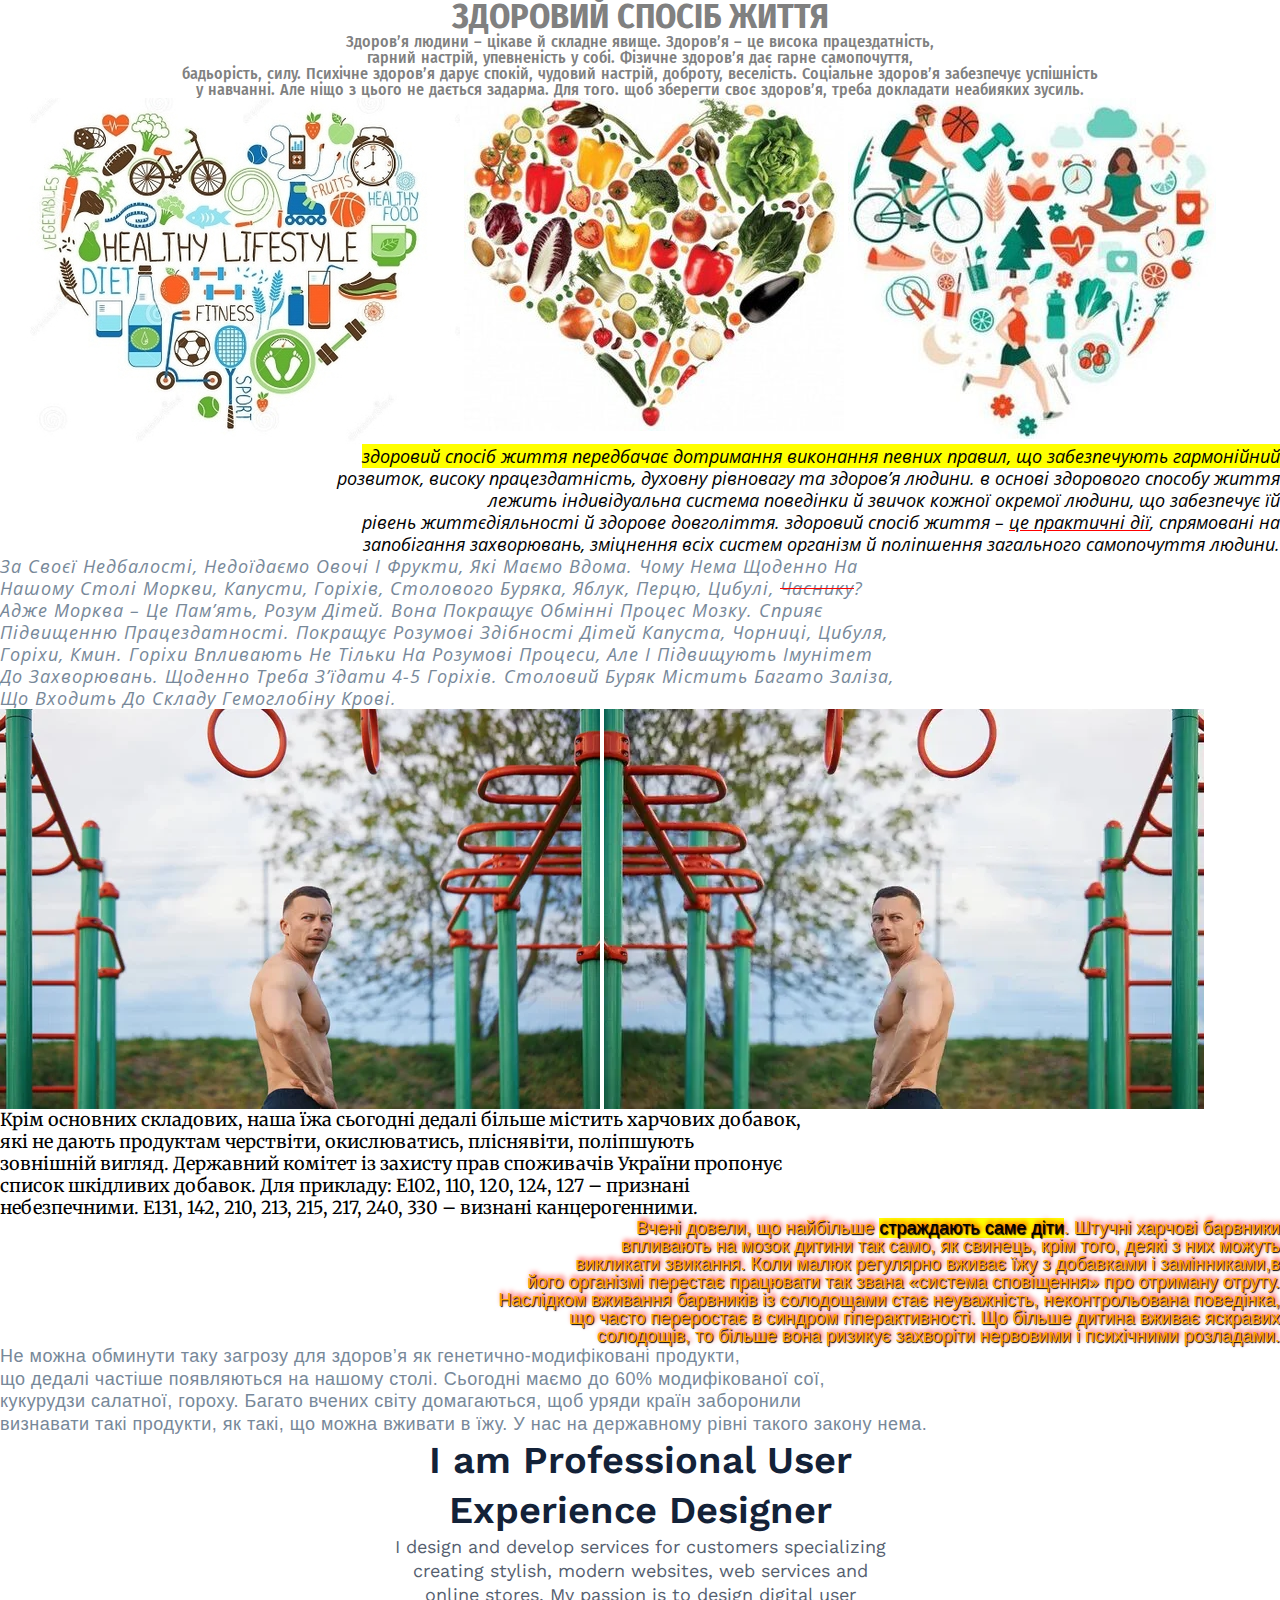
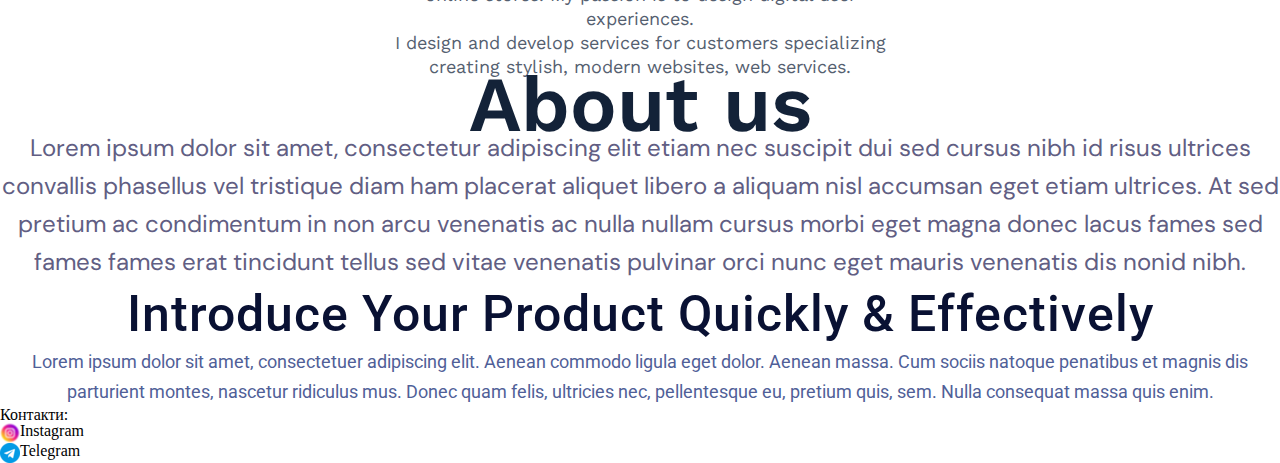
==== lesson_04/index.html @ 67fd7c18 "Add files via upload" ====
<!DOCTYPE html>
<html lang="uk">
<head>
    <meta charset="UTF-8">
    <meta name="viewport" content="width=device-width, initial-scale=1.0">
	<link rel="stylesheet" href="css/style.css">
    <title>Lesson 04</title>
</head>
<body>
<header>
    <h1 class="title">
        Здоровий спосіб життя 
    </h1>
</header>
<main>
        <h2 class="sub-title">
            Здоров’я людини – цікаве й складне явище. Здоров’я – це висока працездатність, <br>гарний настрій, упевненість у собі.
            Фізичне здоров’я дає гарне самопочуття, <br>бадьорість, силу. Психічне здоров’я дарує спокій, чудовий настрій, доброту,
            веселість. Соціальне здоров’я забезпечує успішність <br>у навчанні. Але ніщо з цього не дається задарма. Для того. щоб
            зберегти своє здоров’я, треба докладати неабияких зусиль.
        </h2>
        <span class="images">
            <img src="img/life-1.jpg" alt="Опис переваг здорового способу життя">
            <img src="img/life-2.jpg" alt="Овочі та фрукти у вигляді людського серця">
            <img src="img/life-3.jpg" alt="Корисні звички на прикладі людей що займаються ними">
        </span>
        <p class="text-1">
            <mark class="word-3">Здоровий спосіб життя передбачає дотримання виконання певних правил, що забезпечують гармонійний</mark><br>розвиток, високу
            працездатність, духовну рівновагу та здоров’я людини. В основі здорового способу життя<br> лежить індивідуальна система
            поведінки й звичок кожної окремої людини, що забезпечує їй <br> рівень життєдіяльності й здорове довголіття.
            Здоровий спосіб життя – <span class="word-2">це практичні дії</span>, спрямовані на<br> запобігання захворювань, зміцнення всіх систем організм й
            поліпшення загального самопочуття людини.
        </p>
        <p class="text-2">
            За своєї недбалості, недоїдаємо овочі і фрукти, які маємо вдома. Чому нема щоденно на<br> нашому столі моркви, капусти,
            горіхів, столового буряка, яблук, перцю, цибулі, <span class="word">часнику</span>?<br> Адже морква – це пам’ять, розум дітей. Вона покращує обмінні
            процес мозку. Сприяє <br>підвищенню працездатності. Покращує розумові здібності дітей капуста, чорниці, цибуля, <br>горіхи,
            кмин. Горіхи впливають не тільки на розумові процеси, але і підвищують імунітет <br>до захворювань. Щоденно треба з’їдати
            4-5 горіхів. Столовий буряк містить багато заліза, <br>що входить до складу гемоглобіну крові.
        </p>
        <span>
            <img src="img/sport.jpg" alt="Накачаний чоловік дивиться ліворуч">
            <img src="img/sport-2.jpg" alt="Накачаний чоловік дивиться праворуч">
        </span>
        <p class="text-3">
            Крім основних складових, наша їжа сьогодні дедалі більше містить харчових добавок, <br>які не дають продуктам черствіти,
            окислюватись, пліснявіти, поліпшують <br>зовнішній вигляд. Державний комітет із захисту прав споживачів України пропонує
            <br>список шкідливих добавок. Для прикладу: Е102, 110, 120, 124, 127 – признані <br>небезпечними. Е131, 142, 210, 213, 215, 217,
            240, 330 – визнані канцерогенними.
        </p>
        <p class="text-4">
            Вчені довели, що найбільше <mark>страждають саме діти</mark>. Штучні харчові барвники <br>впливають на мозок дитини так само, як свинець,
            крім того, деякі з них можуть <br>викликати звикання. Коли малюк регулярно вживає їжу з добавками і замінниками,в <br>його
            організмі перестає працювати так звана «система сповіщення» про отриману отруту. <br> Наслідком вживання барвників із
            солодощами стає неуважність, неконтрольована поведінка, <br>що часто переростає в синдром гіперактивності. Що більше дитина
            вживає яскравих <br>солодощів, то більше вона ризикує захворіти нервовими і психічними розладами.
        </p>
        <p class="text-5">
            Не можна обминути таку загрозу для здоров’я як генетично-модифіковані продукти, <br>що дедалі частіше появляються на нашому
            столі. Сьогодні маємо до 60% модифікованої сої,<br> кукурудзи салатної, гороху. Багато вчених світу домагаються, щоб уряди
            країн заборонили<br> визнавати такі продукти, як такі, що можна вживати в їжу. У нас на державному рівні такого закону нема.
        </p>
        <h3 class="title-3">
            I am Professional User <br> Experience Designer
        </h3>
        <p class="text-6">
            I design and develop services for customers specializing <br> creating stylish, modern websites, web services and <br> online
            stores. My passion is to design digital user <br> experiences. <br>
            
            I design and develop services for customers specializing <br> creating stylish, modern websites, web services.
        </p>
        <h4 class="title-4">
            About us
        </h4>
        <p class="text-7">
            Lorem ipsum dolor sit amet, consectetur adipiscing elit etiam nec suscipit dui sed cursus nibh id risus ultrices
            convallis phasellus vel tristique diam ham placerat aliquet libero a aliquam nisl accumsan eget etiam ultrices.
            At sed pretium ac condimentum in non arcu venenatis ac nulla nullam cursus morbi eget magna donec lacus fames sed fames
            fames erat tincidunt tellus sed vitae venenatis pulvinar orci nunc eget mauris venenatis dis nonid nibh.
        </p>
        <h5 class="title-5">
            Introduce Your Product Quickly & Effectively
        </h5>
        <p class="text-8">
            Lorem ipsum dolor sit amet, consectetuer adipiscing elit. Aenean commodo ligula eget dolor. Aenean massa. Cum sociis
            natoque penatibus et magnis dis parturient montes, nascetur ridiculus
            
            mus. Donec quam felis, ultricies nec, pellentesque eu, pretium quis, sem. Nulla consequat massa quis enim.
        </p>
</main>
<footer>
    <h2 class="contacts">Контакти:</h2>
    <ul>
        <li>
            <a target="_blank" href="https://www.instagram.com/sssosuska?igsh=MWxmbHVid2FoZ2dmNQ==">
                <img src="img/instagram_icon.png" alt="Іконка інстаграм">Instagram</a>
        </li>
        <li>
            <a target="_blank" href="https://t.me/street_doritos">
                <img src="img/telegram_icon.png" alt="Іконка телеграм">Telegram</a>
        </li>
    </ul>
</footer>
</body>
</html>
---- lesson_04/css/style.css ----
@import url("https://fonts.googleapis.com/css?family=Fira+Sans+Condensed:500,700,900&display=swap");
@import url("https://fonts.googleapis.com/css?family=Merriweather:italic,700&display=swap");
@import url('https://fonts.googleapis.com/css2?family=Open+Sans:ital@1&display=swap');
@import url('https://fonts.googleapis.com/css2?family=Open+Sans:ital,wght@1,600&display=swap');
@import url("https://fonts.googleapis.com/css?family=Work+Sans:300,regular,500,600,700&display=swap");
@import url("https://fonts.googleapis.com/css?family=Roboto:regular,500&display=swap");
@import url("https://fonts.googleapis.com/css?family=DM+Sans:regular&display=swap");
@import url("reset.css");



.title {
    font-family: "Fira Sans Condensed",sans-serif;
    font-weight: 700;
    text-align: center;
    font-size: 34px;
    color: gray;
    font-style: normal;
    text-decoration: none;
    text-transform: uppercase;
    word-spacing: 1px;
}

.sub-title {
    font-family: "Fira Sans Condensed", sans-serif;
    font-weight: 500;
    text-align: center;
    color: gray;
    text-decoration: none;
    word-spacing: 1px;
}

.text-1 {
    font-family: "Open Sans", sans-serif;
    font-size: 18px;
    line-height: 22px;
    text-align: right;
    font-style: oblique;
    text-decoration: none;
    text-transform: lowercase;
    white-space: normal;
}

.text-2 {
    font-family: "Open Sans",sans-serif;
    text-align: left;
    font-style: italic;
    font-size: 18px;
    line-height: 22px;
    color: lightslategray;
    text-transform: capitalize;
    letter-spacing: 1px;
}

.text-3 {
    font-family: "Merriweather",serif;
    text-align: left;
    font-size: 18px;
    line-height: 22px;
    text-decoration: none;
    text-transform: none;
    white-space: normal;
}

.text-4 {
    font-family: "Gilroy", sans-serif;
    text-align: right;
    font-size: 18px;
    color: rgb(255, 165, 0);
    text-shadow: 1px 1px 1px #000, 2px -2px 5px red;
    white-space: normal;
}

.text-5 {
    font-family: "Gilroy", sans-serif;
    text-align: left;
    font-size: 18px;
    line-height: 1.25;
    color: #778899;
    text-transform: none;
    letter-spacing: 0.5px;
}

.word {
    text-decoration: line-through;
    text-decoration-color:red ;
}

.word-2 {
    text-decoration: underline;
    text-decoration-color:red ;
    text-transform: none;
}

.word-3 {
    white-space: nowrap;
}
.title-3 {
    color: var(--Gray-900, #132238);
    font-family: "Work Sans";
    font-size: 38px;
    font-style: normal;
    font-weight: 600;
    line-height: 50px;
    text-align: center;
}

.text-6 {
    color: var(--Gray-600, #556070);
    font-family: "Work Sans";
    font-size: 18px;
    font-style: normal;
    font-weight: 400;
    line-height: 24px;
    text-align: center;
}

.title-4 {
    color: var(--Gray-900, #132238);
    font-family: "Work Sans";
    font-size: 78px;
    font-style: normal;
    font-weight: 600;
    line-height: 50px;
    text-align: center;
}

.text-7 {
    color: var(--Neutral-Colors-Text-Gray, #615E83);
     font-feature-settings: 'liga' off, 'clig' off;
     font-family: "DM Sans";
     font-size: 24px;
     font-style: normal;
     font-weight: 400;
    line-height: 38px;
    text-align: center;
}

.text-8 {
    color: var(--Colour-Main-Blue-500, #505F98);
    font-feature-settings: 'liga' off, 'clig' off;
    font-family: Roboto;
    font-size: 18px;
    font-style: normal;
    font-weight: 400;
    line-height: 30px;
    text-align: center;;
}

.title-5 {
    color: var(--Colour-Main-Blue-900, #091133);
    font-family: Roboto;
    font-size: 50px;
    font-style: normal;
    font-weight: 500;
    line-height: 66px;
    letter-spacing: 1px;
    text-align: center;
}
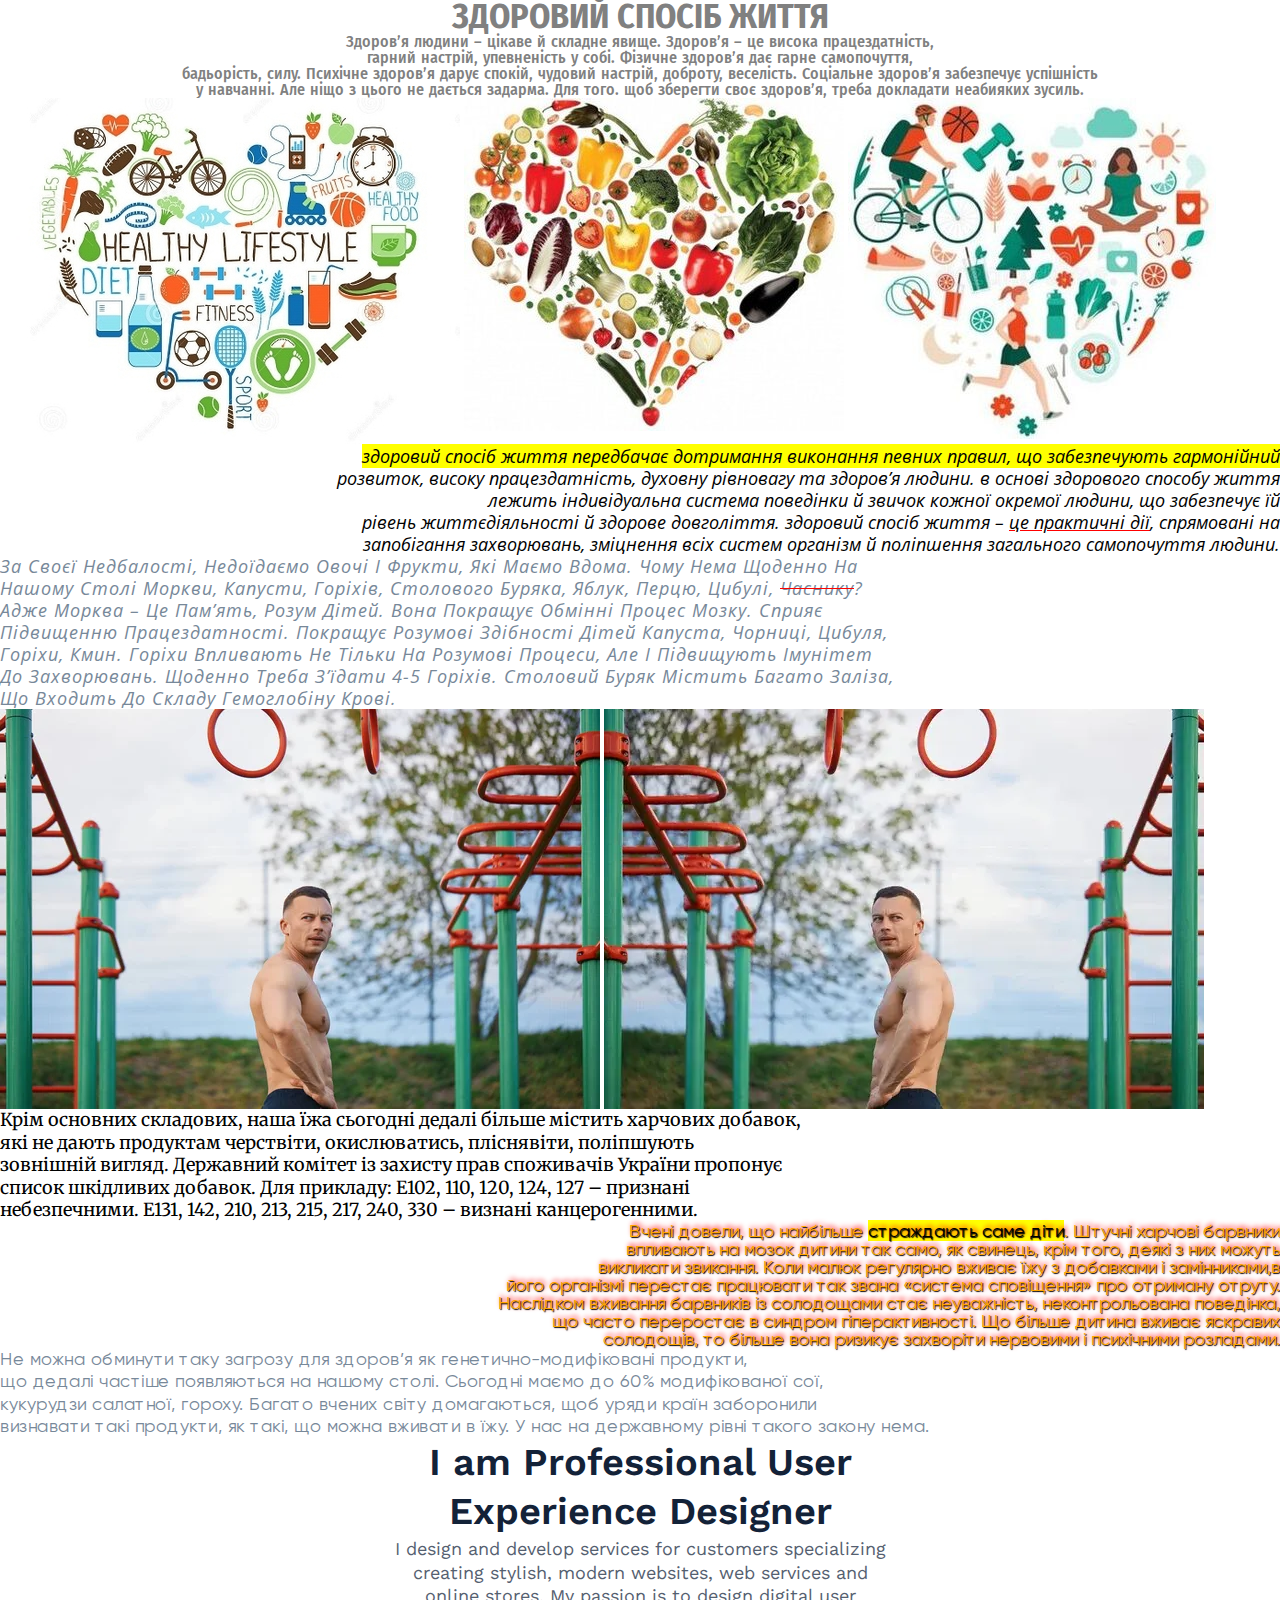
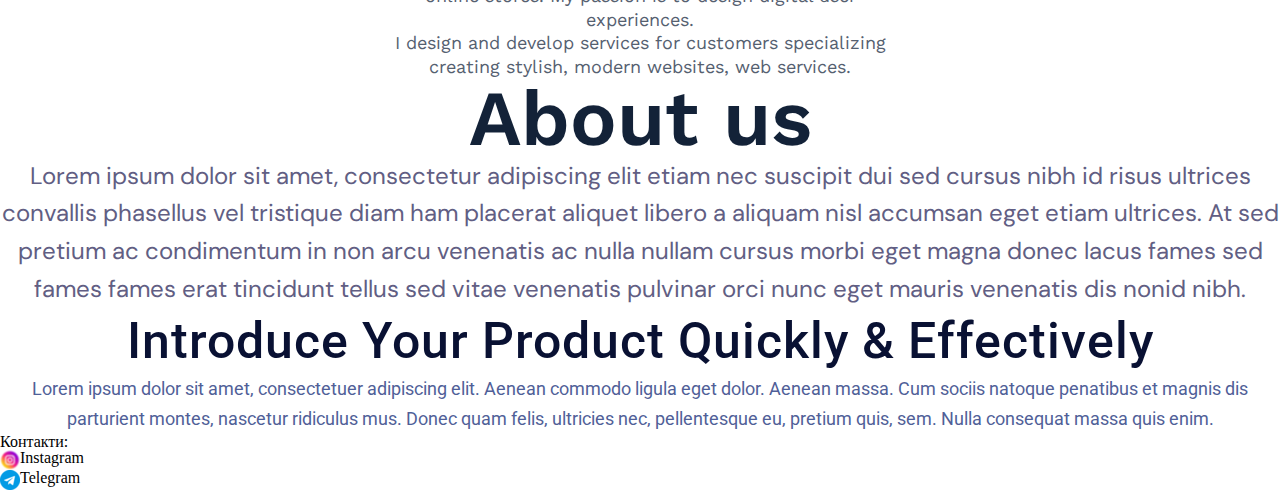
==== commit d0a88415: "Add files via upload" ====
--- a/lesson_04/index.html
+++ b/lesson_04/index.html
@@ -19,11 +19,11 @@
             веселість. Соціальне здоров’я забезпечує успішність <br>у навчанні. Але ніщо з цього не дається задарма. Для того. щоб
             зберегти своє здоров’я, треба докладати неабияких зусиль.
         </h2>
-        <span class="images">
+        <div class="images">
             <img src="img/life-1.jpg" alt="Опис переваг здорового способу життя">
             <img src="img/life-2.jpg" alt="Овочі та фрукти у вигляді людського серця">
             <img src="img/life-3.jpg" alt="Корисні звички на прикладі людей що займаються ними">
-        </span>
+        </div>
         <p class="text-1">
             <mark class="word-3">Здоровий спосіб життя передбачає дотримання виконання певних правил, що забезпечують гармонійний</mark><br>розвиток, високу
             працездатність, духовну рівновагу та здоров’я людини. В основі здорового способу життя<br> лежить індивідуальна система
@@ -38,10 +38,10 @@
             кмин. Горіхи впливають не тільки на розумові процеси, але і підвищують імунітет <br>до захворювань. Щоденно треба з’їдати
             4-5 горіхів. Столовий буряк містить багато заліза, <br>що входить до складу гемоглобіну крові.
         </p>
-        <span>
+        <div>
             <img src="img/sport.jpg" alt="Накачаний чоловік дивиться ліворуч">
             <img src="img/sport-2.jpg" alt="Накачаний чоловік дивиться праворуч">
-        </span>
+        </div>
         <p class="text-3">
             Крім основних складових, наша їжа сьогодні дедалі більше містить харчових добавок, <br>які не дають продуктам черствіти,
             окислюватись, пліснявіти, поліпшують <br>зовнішній вигляд. Державний комітет із захисту прав споживачів України пропонує
--- a/lesson_04/css/style.css
+++ b/lesson_04/css/style.css
@@ -6,6 +6,7 @@
 @import url("https://fonts.googleapis.com/css?family=Roboto:regular,500&display=swap");
 @import url("https://fonts.googleapis.com/css?family=DM+Sans:regular&display=swap");
 @import url("reset.css");
+@import url("fonts.css");
 
 
 
@@ -56,7 +57,7 @@
     font-family: "Merriweather",serif;
     text-align: left;
     font-size: 18px;
-    line-height: 22px;
+    line-height: 1.25;
     text-decoration: none;
     text-transform: none;
     white-space: normal;
@@ -96,64 +97,52 @@
     white-space: nowrap;
 }
 .title-3 {
-    color: var(--Gray-900, #132238);
+    color: #132238;
     font-family: "Work Sans";
     font-size: 38px;
-    font-style: normal;
     font-weight: 600;
-    line-height: 50px;
+    line-height: 1.31;
     text-align: center;
 }
 
 .text-6 {
-    color: var(--Gray-600, #556070);
+    color: #556070;
     font-family: "Work Sans";
     font-size: 18px;
-    font-style: normal;
-    font-weight: 400;
-    line-height: 24px;
+    line-height: 1.31;
     text-align: center;
 }
 
 .title-4 {
-    color: var(--Gray-900, #132238);
+    color:  #132238;
     font-family: "Work Sans";
     font-size: 78px;
-    font-style: normal;
     font-weight: 600;
-    line-height: 50px;
     text-align: center;
 }
 
 .text-7 {
-    color: var(--Neutral-Colors-Text-Gray, #615E83);
-     font-feature-settings: 'liga' off, 'clig' off;
-     font-family: "DM Sans";
-     font-size: 24px;
-     font-style: normal;
-     font-weight: 400;
-    line-height: 38px;
+    color: #615E83;
+    font-family: "DM Sans";
+    font-size: 24px;
+    line-height: 1.58;
     text-align: center;
 }
 
 .text-8 {
-    color: var(--Colour-Main-Blue-500, #505F98);
-    font-feature-settings: 'liga' off, 'clig' off;
+    color: #505F98;
     font-family: Roboto;
     font-size: 18px;
-    font-style: normal;
-    font-weight: 400;
-    line-height: 30px;
-    text-align: center;;
+    text-align: center;
+    line-height: 1.66;
 }
 
 .title-5 {
-    color: var(--Colour-Main-Blue-900, #091133);
     font-family: Roboto;
+    color:  #091133;
     font-size: 50px;
-    font-style: normal;
+    line-height: 1.32;
     font-weight: 500;
-    line-height: 66px;
     letter-spacing: 1px;
     text-align: center;
 }